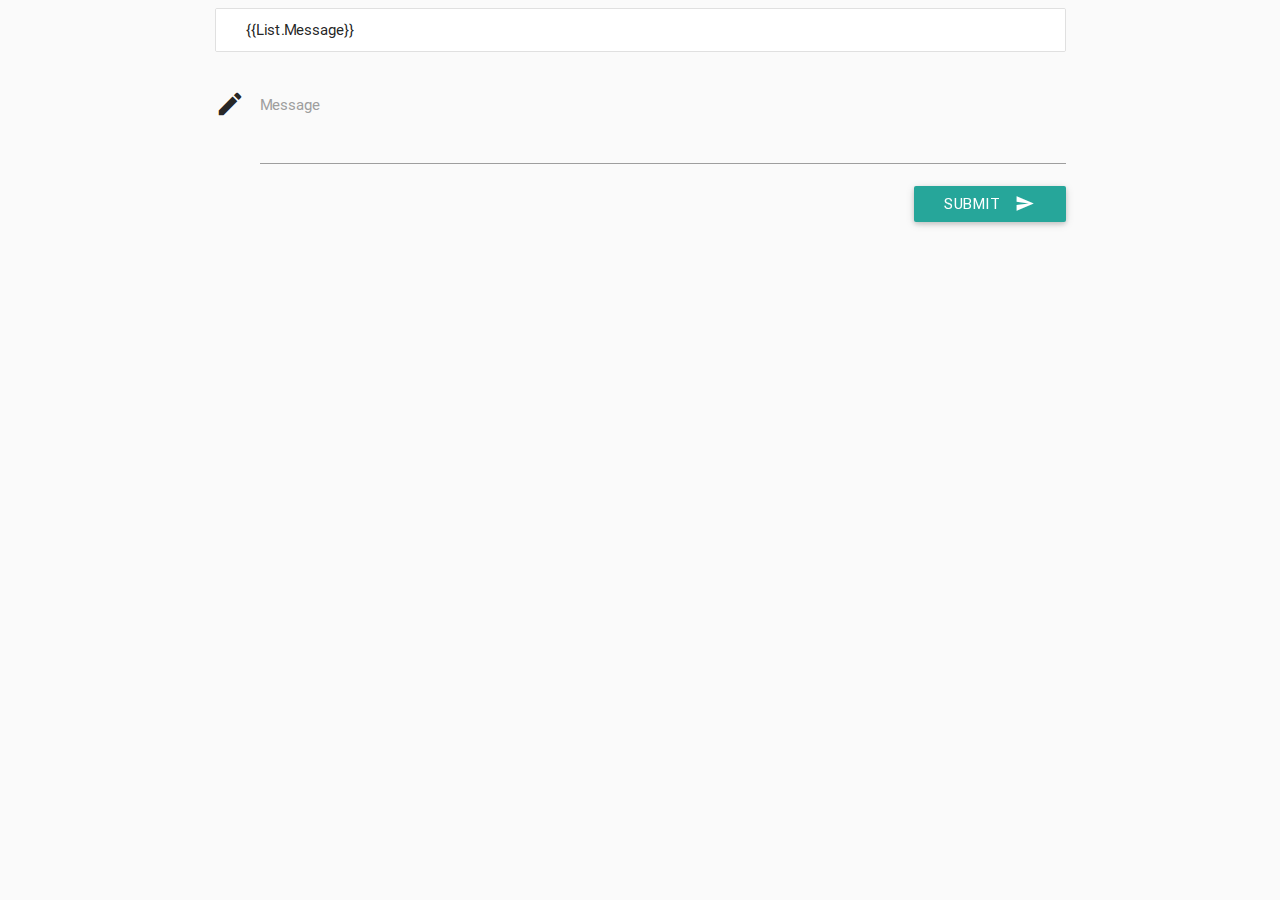
==== index.html @ 94644758 "first commit" ====
<!DOCTYPE html>
  <html ng-app="freeChat">
    <head>
      <!--Import materialize.css-->
      <link type="text/css" rel="stylesheet" href="assets/css/materialize.min.css"  media="screen,projection"/>
      <title>FreeChat</title>
      <!--Let browser know website is optimized for mobile-->
      <meta name="viewport" content="width=device-width, initial-scale=1.0, maximum-scale=1.0, user-scalable=no"/>

      <script type="text/javascript" src="https://code.jquery.com/jquery-2.1.1.min.js"></script>

      <script type="text/javascript" src="assets/js/angular.min.js"></script>
      <!-- Firebase -->
      <script src="https://cdn.firebase.com/js/client/2.2.4/firebase.js"></script>
      <!-- AngularFire -->
      <script src="https://cdn.firebase.com/libs/angularfire/1.1.1/angularfire.min.js"></script>
    </head>

    <body ng-controller="chatController as Data" class="grey lighten-5">
    <div class="container">

      <ul class="collection with-header" ng-repeat="List in Data.messageList">
        <li class="collection-item">{{List.Message}}</li>
      </ul>

      <div class="row">
        <form name="frm" class="col s12">
          <div class="row">
            <div class="input-field col s12">
              <i class="mdi-editor-mode-edit prefix"></i>
              <textarea id="icon_prefix2" ng-model="Data.message" ng-minlength="2" required="string" class="materialize-textarea"></textarea>
              <label for="icon_prefix2">Message</label>
              <button class="btn waves-effect waves-light right" ng-disabled="frm.$invalid" ng-click="Data.sendMessage()">Submit
                  <i class="mdi-content-send right"></i>
              </button>
            </div>
          </div>
        </form>
      </div>
       

      </div>
      <!--Import jQuery before materialize.js-->
      <script type="text/javascript" src="assets/js/freechat.js"></script>
      <script type="text/javascript" src="assets/js/materialize.min.js"></script>
    </body>
  </html>
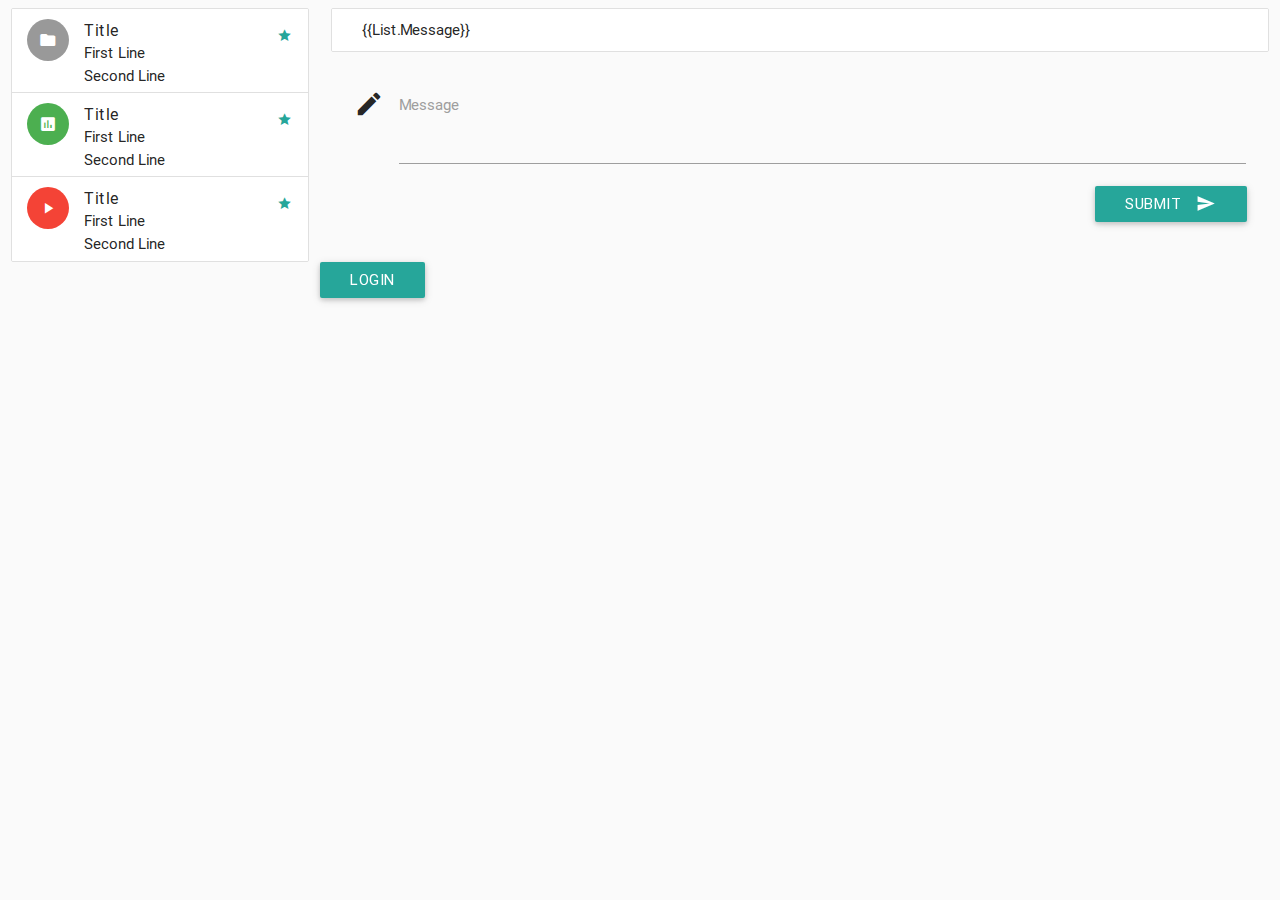
==== commit 3f0ec222: "added an register page" ====
--- a/index.html
+++ b/index.html
@@ -3,6 +3,7 @@
     <head>
       <!--Import materialize.css-->
       <link type="text/css" rel="stylesheet" href="assets/css/materialize.min.css"  media="screen,projection"/>
+      <link type="text/css" rel="stylesheet" href="assets/css/app.css"  media="screen,projection"/>
       <title>FreeChat</title>
       <!--Let browser know website is optimized for mobile-->
       <meta name="viewport" content="width=device-width, initial-scale=1.0, maximum-scale=1.0, user-scalable=no"/>
@@ -17,27 +18,79 @@
     </head>
 
     <body ng-controller="chatController as Data" class="grey lighten-5">
+
+
+    <!-- Navbar goes here -->
+
+    <!-- Page Layout here -->
+    <div class="row">
+
+      <div class="col s12 m4 l3">
+        <ul class="collection">
+          <li class="collection-item avatar">
+            <i class="mdi-file-folder circle"></i>
+            <span class="title">Title</span>
+            <p>First Line <br>
+               Second Line
+            </p>
+            <a href="#!" class="secondary-content"><i class="mdi-action-grade"></i></a>
+          </li>
+          <li class="collection-item avatar">
+            <i class="mdi-action-assessment circle green"></i>
+            <span class="title">Title</span>
+            <p>First Line <br>
+               Second Line
+            </p>
+            <a href="#!" class="secondary-content"><i class="mdi-action-grade"></i></a>
+          </li>
+          <li class="collection-item avatar">
+            <i class="mdi-av-play-arrow circle red"></i>
+            <span class="title">Title</span>
+            <p>First Line <br>
+               Second Line
+            </p>
+            <a href="#!" class="secondary-content"><i class="mdi-action-grade"></i></a>
+          </li>
+        </ul>       
+      </div>
+
+      <div class="col s12 m8 l9">
+
+        <ul class="collection with-header" ng-repeat="List in Data.messageList">
+          <li class="collection-item">{{List.Message}}</li>
+        </ul>
+          
+          <div class="fix-bottom">
+          <div class="row">
+            <form name="frm" class="col s12">
+              <div class="row">
+                <div class="input-field col s12">
+                  <i class="mdi-editor-mode-edit prefix"></i>
+                  <textarea id="icon_prefix2" ng-model="Data.message" ng-minlength="2" required="string" class="materialize-textarea"></textarea>
+                  <label for="icon_prefix2">Message</label>
+                  <button class="btn waves-effect waves-light right" ng-disabled="frm.$invalid" ng-click="Data.sendMessage()">Submit
+                      <i class="mdi-content-send right"></i>
+                  </button>
+                </div>
+              </div>
+            </form>
+          </div> 
+          </div>
+
+      </div>
+
+      <button ng-click="Data.logInFacebook()" class="btn waves-effect waves-light">login</button>
+
+    </div>
+
+
+
+
     <div class="container">
 
-      <ul class="collection with-header" ng-repeat="List in Data.messageList">
-        <li class="collection-item">{{List.Message}}</li>
-      </ul>
+      
 
-      <div class="row">
-        <form name="frm" class="col s12">
-          <div class="row">
-            <div class="input-field col s12">
-              <i class="mdi-editor-mode-edit prefix"></i>
-              <textarea id="icon_prefix2" ng-model="Data.message" ng-minlength="2" required="string" class="materialize-textarea"></textarea>
-              <label for="icon_prefix2">Message</label>
-              <button class="btn waves-effect waves-light right" ng-disabled="frm.$invalid" ng-click="Data.sendMessage()">Submit
-                  <i class="mdi-content-send right"></i>
-              </button>
-            </div>
-          </div>
-        </form>
-      </div>
-       
+      
 
       </div>
       <!--Import jQuery before materialize.js-->
--- a/assets/css/app.css
+++ b/assets/css/app.css
@@ -0,0 +1,36 @@
+/* .fix-bottom {
+  background-color: antiquewhite;
+  position: fixed;
+  bottom: 0;
+  right: 0;
+  left: 0;
+}
+
+.fix-bottom .row {
+	margin: 0;
+}
+
+.fix-bottom textarea {
+	margin-bottom: 0;
+} */
+
+.css-form input.ng-invalid.ng-touched {
+    background-color: #FA787E;
+  }
+
+.css-form input.ng-valid.ng-touched {
+    background-color: #78FA89;
+}
+
+.padd-box {
+	padding: 2em 1.5em
+}
+
+.minc {
+	  margin-top: 25vh;
+}
+
+.bg  {
+	background: url(../img/bg.jpg) 50% 50%/cover no-repeat;
+	height: 75vh;
+}